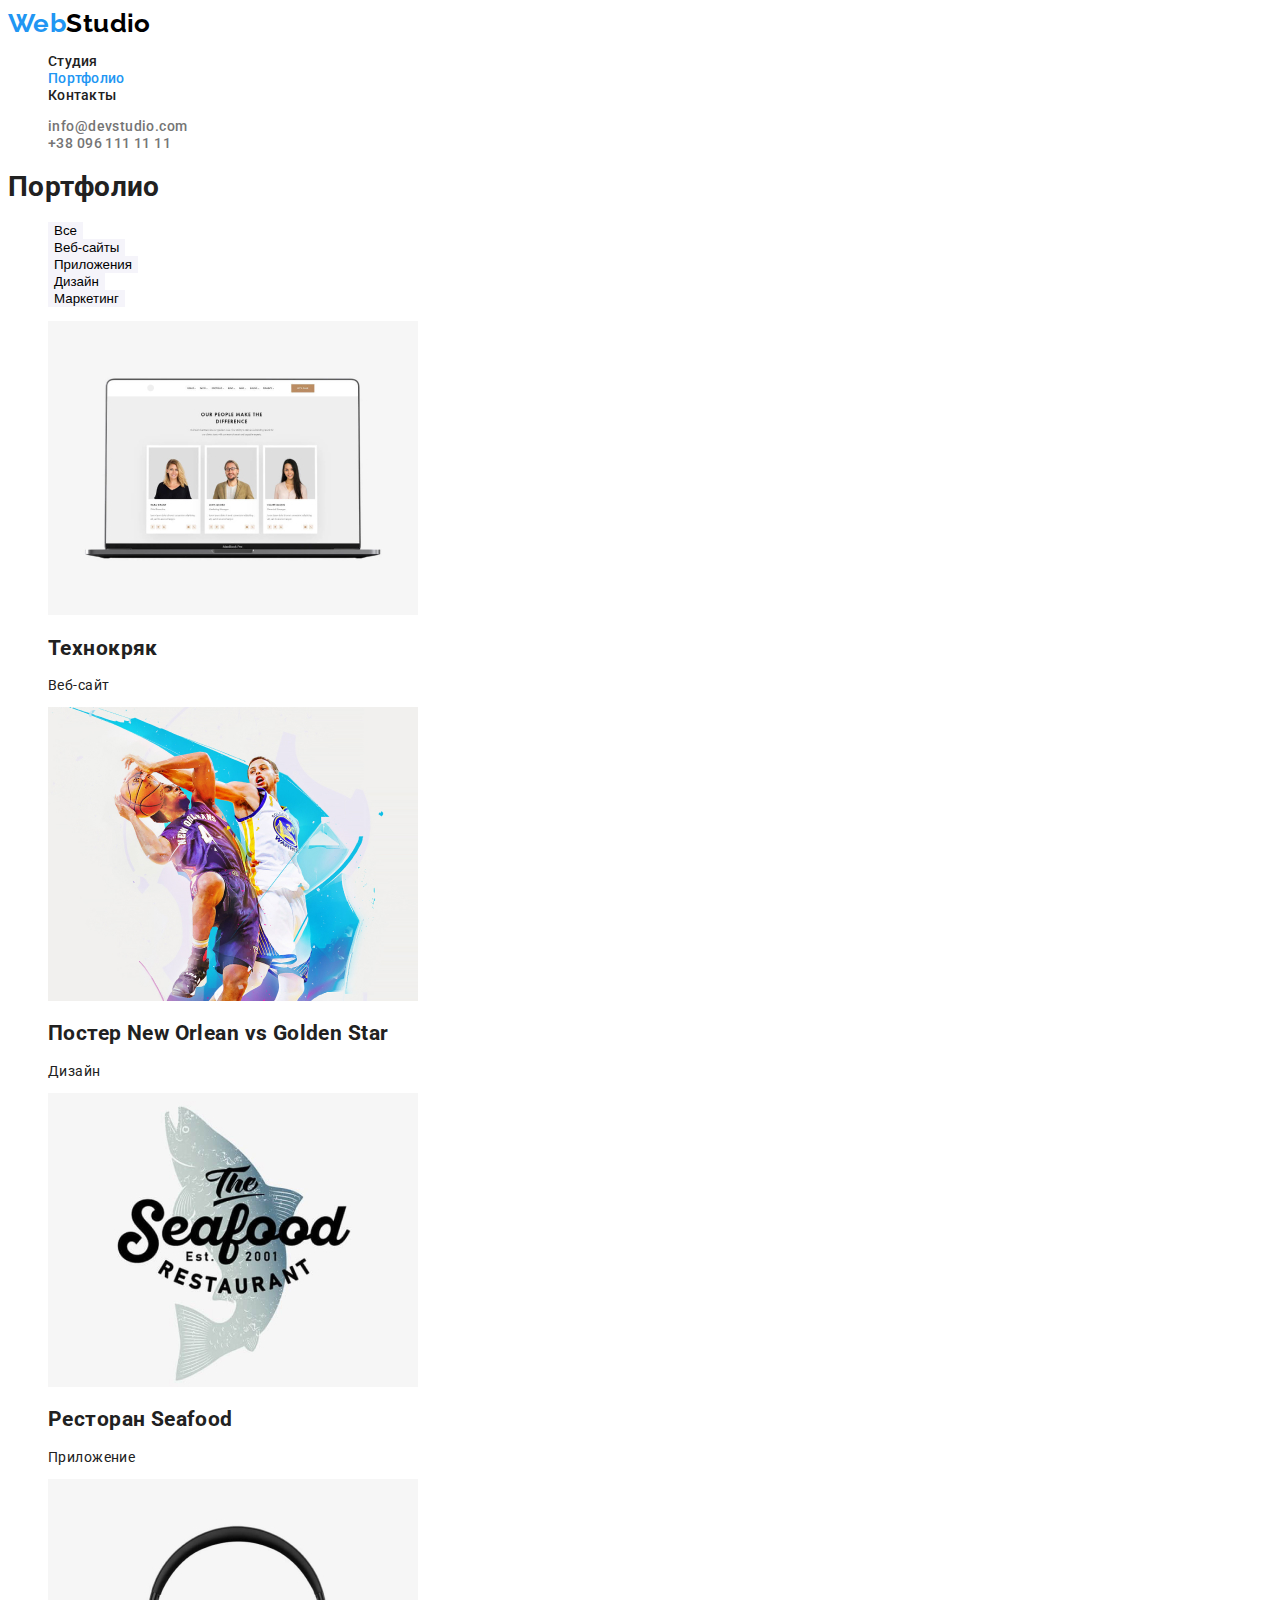
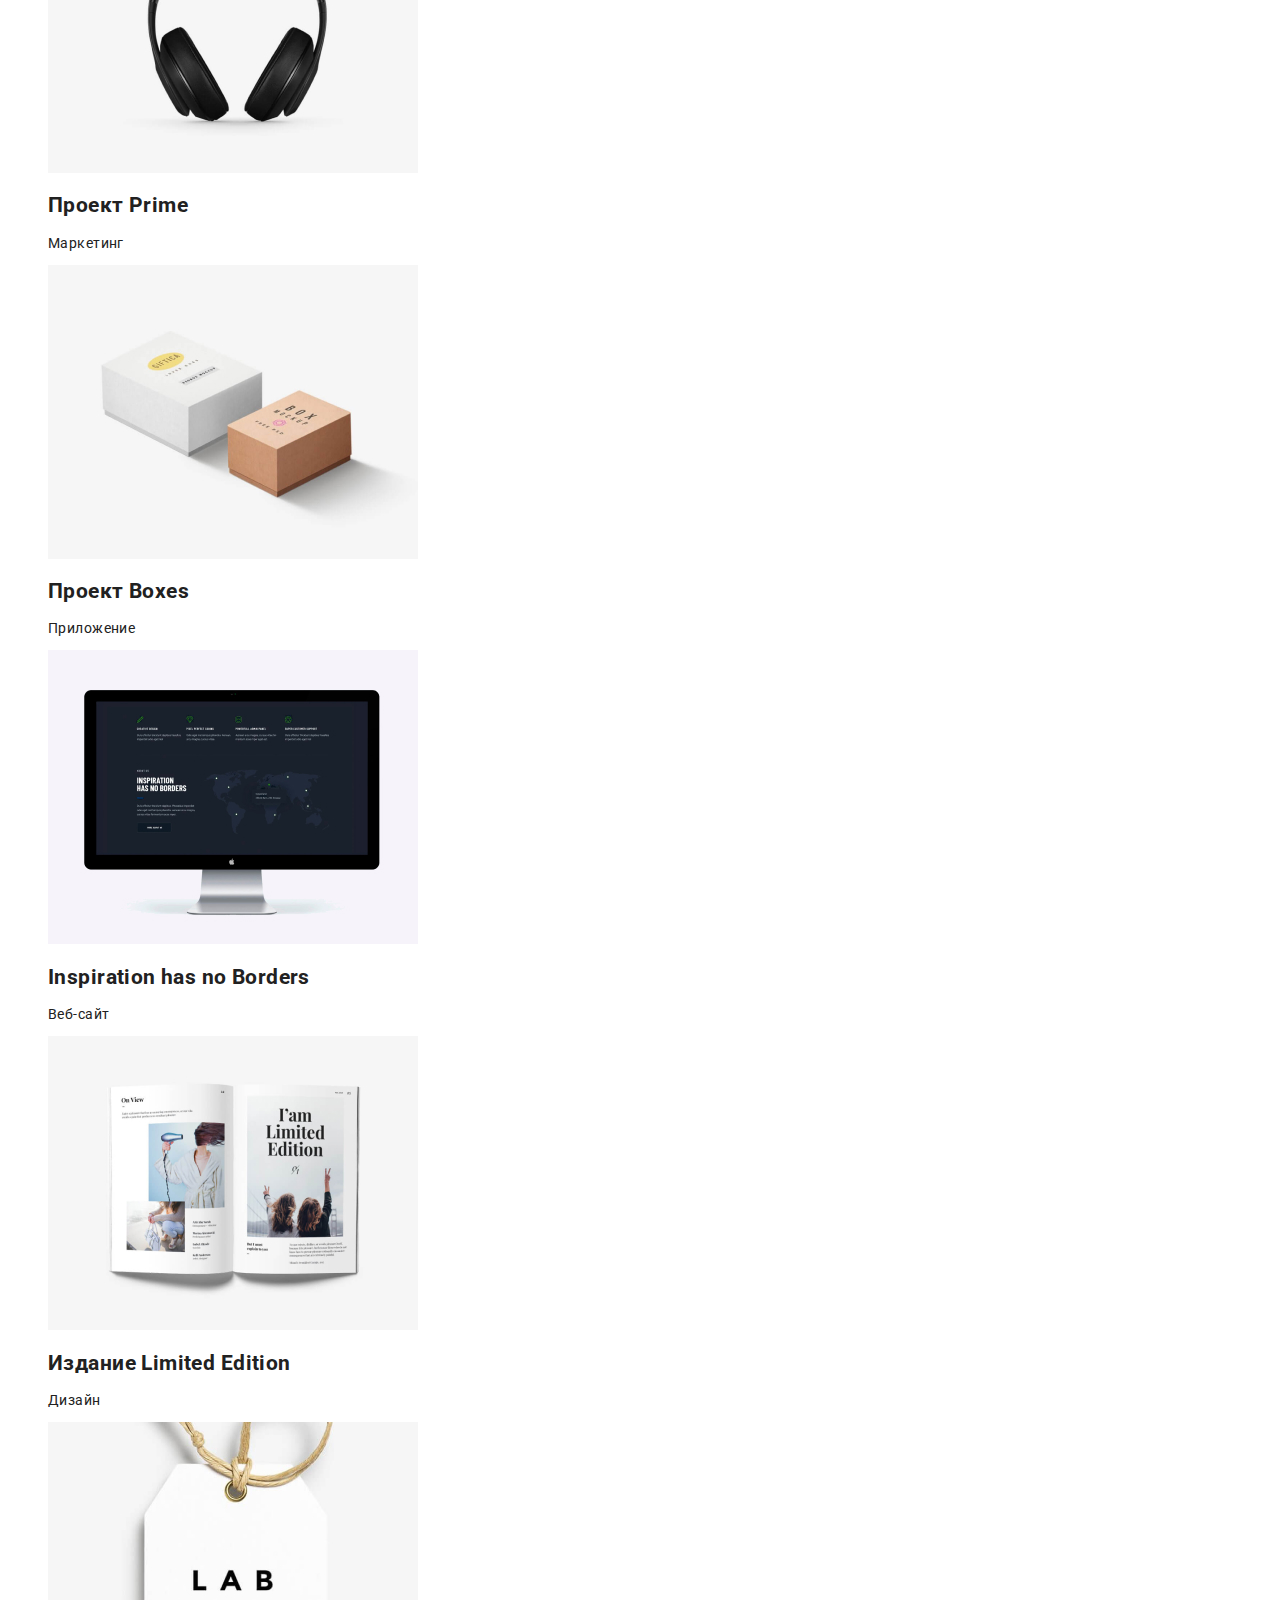
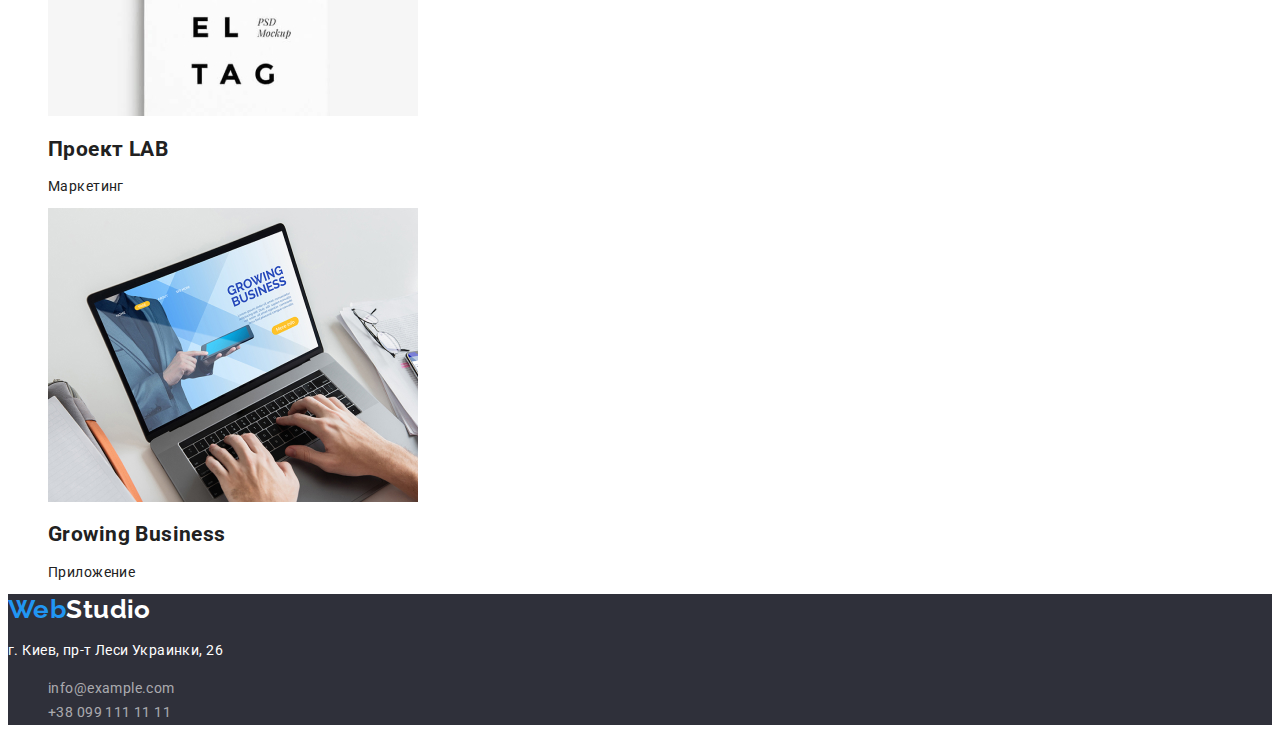
==== portfolio.html @ 6d7fb48e "Создал и заполнил файлы portfolio.html, common/main/portfolio.css" ====
<!DOCTYPE html>
<html lang="ru">

<head>
  <meta charset="UTF-8">
  <meta name="viewport" content="width=device-width, initial-scale=1.0">
  <title>Portfolio</title>
  <link href="https://fonts.googleapis.com/css2?family=Raleway:wght@700&family=Roboto:wght@400;500;700;900&display=swap"
    rel="stylesheet">
  <link rel="stylesheet" href="./css/common.css">
  <link rel="stylesheet" href="./css/portfolio.css">
</head>

<body>
  <!-- header -->
  <header class="header">
    <nav>
      <a href="index.html" class="logo"><span class="logo-web">Web</span>Studio</a>
      <ul>
        <li><a href="./index.html" class="site-nav">Студия</a></li>
        <li><a href="./portfolio.html" class="site-nav current">Портфолио</a></li>
        <li><a href="" class="site-nav">Контакты</a></li>
      </ul>
    </nav>
    <ul>
      <li><a href="" class="header-e-mail e-mail">info@devstudio.com</a></li>
      <li><a href="" class="header-tel tel">+38 096 111 11 11</a></li>
    </ul>
  </header>

  <main>
    <!-- Портфолио -->
    <section class="page-portfolio">
      <h1>Портфолио</h1>
      <ul>
        <li><button type="button" class="filter">Все</button></li>
        <li><button type="button" class="filter">Веб-сайты</button></li>
        <li><button type="button" class="filter">Приложения</button></li>
        <li><button type="button" class="filter">Дизайн</button></li>
        <li><button type="button" class="filter">Маркетинг</button></li>
      </ul>
      <ul>
        <li>
          <div>
            <img src="./img/technokriak.jpg" alt="Технокряк" width="370">
            <h2>Технокряк</h2>
            <p>Веб-сайт</p>
          </div>
        </li>
        <li>
          <div>
            <img src="./img/poster.jpg" alt="Постер New Orlean vs Golden Star" width="370">
            <h2>Постер New Orlean vs Golden Star</h2>
            <p>Дизайн</p>
          </div>
        </li>
        <li>
          <div>
            <img src="./img/seafood.jpg" alt="Ресторан Seafood" width="370">
            <h2>Ресторан Seafood</h2>
            <p>Приложение</p>
          </div>
        </li>
        <li>
          <div>
            <img src="./img/prime.jpg" alt="Проект Prime" width="370">
            <h2>Проект Prime</h2>
            <p>Маркетинг</p>
          </div>
        </li>
        <li>
          <div>
            <img src="./img/boxes.jpg" alt="Проект Boxes" width="370">
            <h2>Проект Boxes</h2>
            <p>Приложение</p>
          </div>
        </li>
        <li>
          <div>
            <img src="./img/inspiration.jpg" alt="Inspiration has no Borders" width="370">
            <h2>Inspiration has no Borders</h2>
            <p>Веб-сайт</p>
          </div>
        </li>
        <li>
          <div>
            <img src="./img/limited-edition.jpg" alt="Издание Limited Edition" width="370">
            <h2>Издание Limited Edition</h2>
            <p>Дизайн</p>
          </div>
        </li>
        <li>
          <div>
            <img src="./img/lab.jpg" alt="Проект LAB" width="370">
            <h2>Проект LAB</h2>
            <p>Маркетинг</p>
          </div>
        </li>
        <li>
          <div>
            <img src="./img/growing-business.jpg" alt="Growing Business" width="370">
            <h2>Growing Business</h2>
            <p>Приложение</p>
          </div>
        </li>
      </ul>
    </section>
  </main>

  <!-- footer -->
  <footer>
    <a href="index.html" class="logo"><span class="logo-web">Web</span><span class="logo-studio">Studio</span></a>
    <address>
      <p class="address">г. Киев, пр-т Леси Украинки, 26</p>
      <ul>
        <li><a href="" class="footer-e-mail e-mail">info@example.com</a></li>
        <li><a href="" class="footer-tel tel">+38 099 111 11 11</a></li>
      </ul>
    </address>
  </footer>
</body>

</html>
---- css/common.css ----
:root {
  --primary-text-color: #212121;
  --secondary-text-color: #757575;
  --hover-color: #2196f3;
  --filter-bg-color: #f5f4fa;
}

body {
  font-family: roboto, sans-serif;
  font-size: 14px;
  color: var(--primary-text-color);
  background-color: white;
  letter-spacing: 0.03em;
}

ul {
  list-style: none;
}

a {
  text-decoration: none;
}

.section-title {
  font-size: 36px;
  text-align: center;
}

/* Header */

.logo {
  font-family: raleway, sans-serif;
  font-size: 26px;
  color: black;
  font-weight: bold;
  line-height: 1.19;
}

.logo-web {
  color: var(--hover-color);
}

.site-nav {
  color: var(--primary-text-color);
  text-decoration: none;
  font-weight: 500;
  line-height: 1.14;
  letter-spacing: 0.02em;
}

.header-e-mail,
.header-tel {
  color: var(--secondary-text-color);
  font-weight: 500;
  line-height: 1.14;
}

.site-nav:hover,
.site-nav:focus,
.e-mail:hover,
.e-mail:focus,
.tel:hover,
.tel:focus {
  color: var(--hover-color);
}

.current {
  color: var(--hover-color);
}

/* Footer */

footer {
  background-color: #2f303a;
}

address {
  font-style: normal;
}

.address {
  color: white;
  line-height: 1.71;
}

.logo-studio {
  color: white;
}

.footer-e-mail,
.footer-tel {
  color: rgb(255, 255, 255, 0.6);
  line-height: 1.71;
}
---- css/portfolio.css ----
.filter {
  background-color: var(--filter-bg-color);
  border: none;
}

.filter:hover,
.filter:focus {
  color: white;
  background-color: var(--hover-color);
}

/* На макете вроде как ошибка. Указан bg-color страницы #E5E5E5 (сероватый),
но когда его вносить, то он сильно серый, явно темнее чем на макете. */
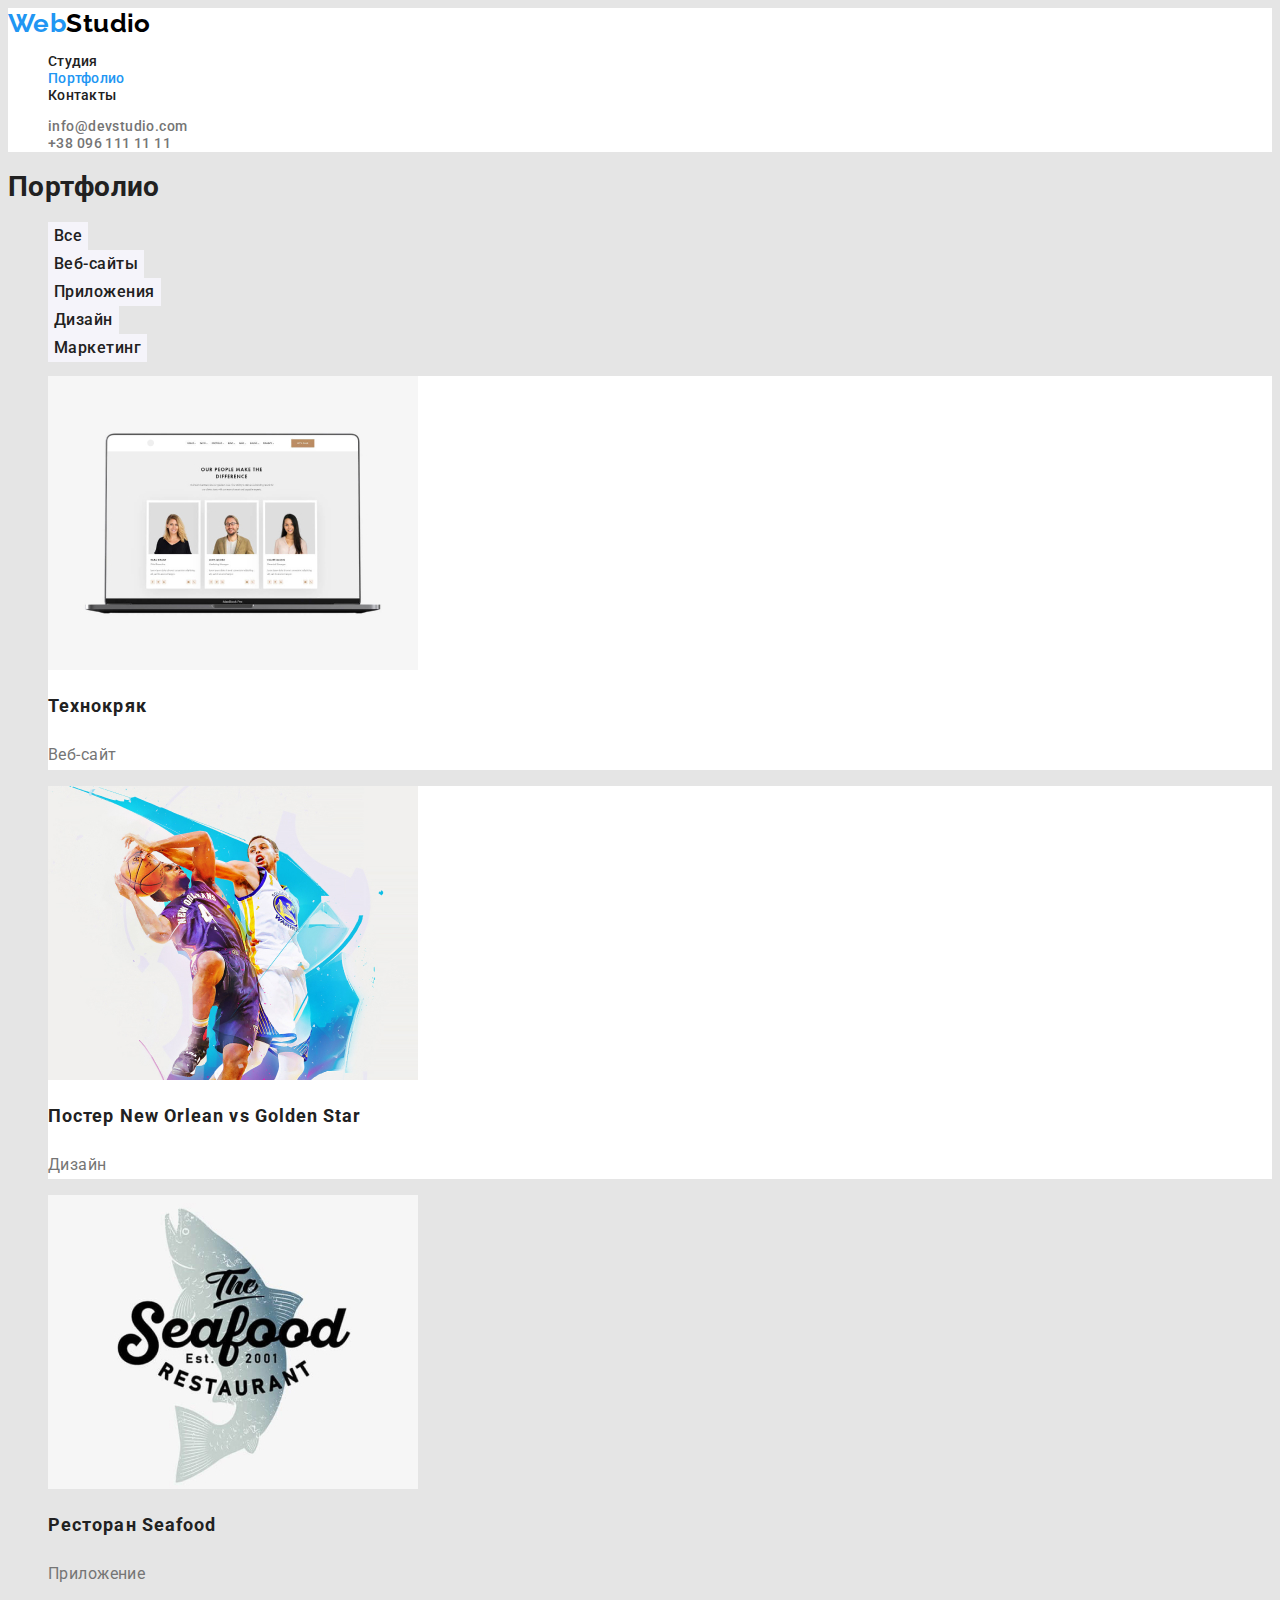
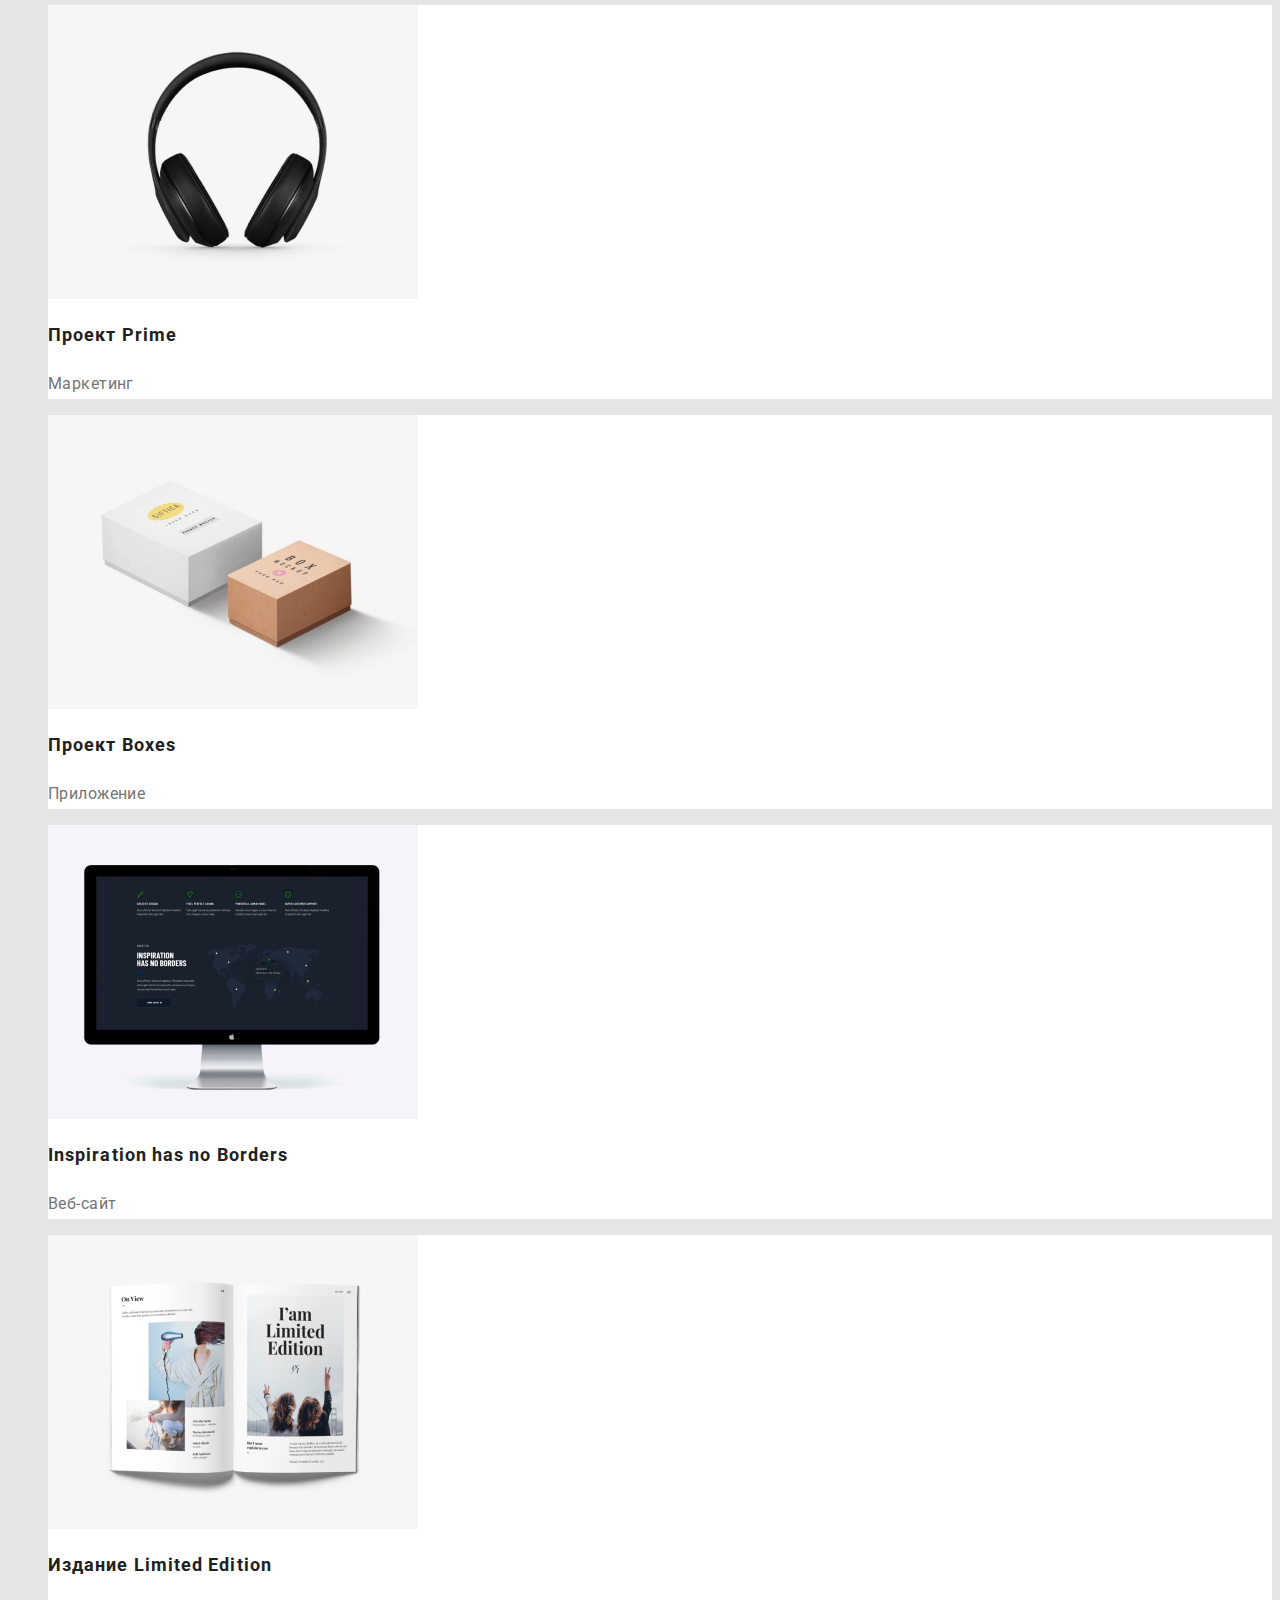
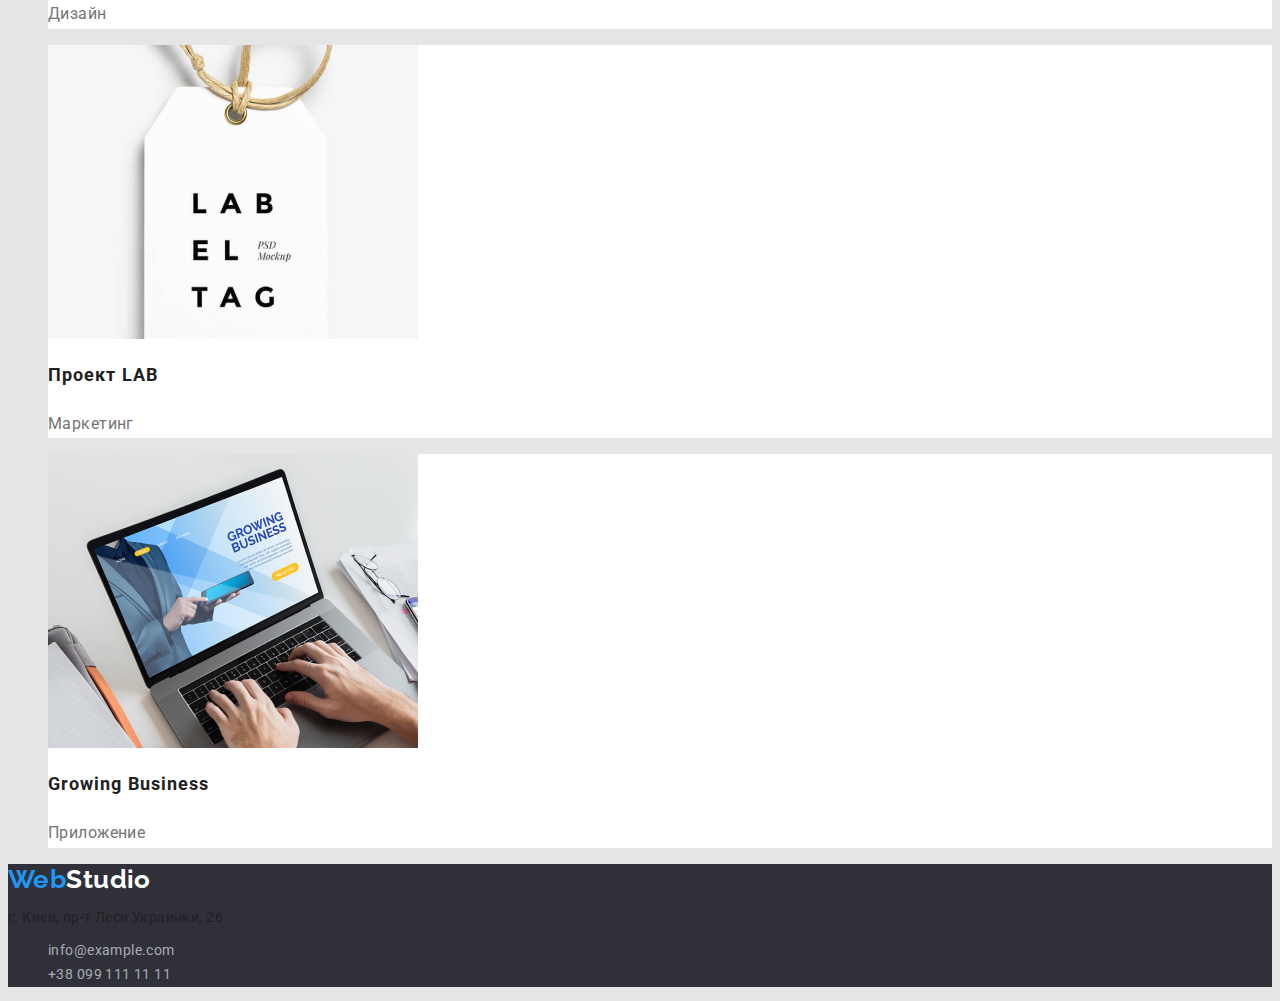
==== commit 43c252a8: "Правки" ====
--- a/portfolio.html
+++ b/portfolio.html
@@ -39,69 +39,69 @@
         <li><button type="button" class="filter">Дизайн</button></li>
         <li><button type="button" class="filter">Маркетинг</button></li>
       </ul>
-      <ul>
+      <ul class="portfolio-list">
+        <li class="portfolio-card">
+          <a href="" class="portfolio-link">
+            <img src="./img/technokriak.jpg" alt="Технокряк" width="370">
+            <h2 class="portfolio-title">Технокряк</h2>
+            <p class="portfolio-text">Веб-сайт</p>
+          </a>
+        </li>
+        <li class="portfolio-card">
+          <a href="">
+            <img src="./img/poster.jpg" alt="Постер New Orlean vs Golden Star" width="370">
+            <h2 class="portfolio-title">Постер New Orlean vs Golden Star</h2>
+            <p class="portfolio-text">Дизайн</p>
+          </a>
+        </li class="portfolio-card">
         <li>
-          <div>
-            <img src="./img/technokriak.jpg" alt="Технокряк" width="370">
-            <h2>Технокряк</h2>
-            <p>Веб-сайт</p>
-          </div>
+          <a href="">
+            <img src="./img/seafood.jpg" alt="Ресторан Seafood" width="370">
+            <h2 class="portfolio-title">Ресторан Seafood</h2>
+            <p class="portfolio-text">Приложение</p>
+          </a>
         </li>
-        <li>
-          <div>
-            <img src="./img/poster.jpg" alt="Постер New Orlean vs Golden Star" width="370">
-            <h2>Постер New Orlean vs Golden Star</h2>
-            <p>Дизайн</p>
-          </div>
+        <li class="portfolio-card">
+          <a href="">
+            <img src="./img/prime.jpg" alt="Проект Prime" width="370">
+            <h2 class="portfolio-title">Проект Prime</h2>
+            <p class="portfolio-text">Маркетинг</p>
+          </a>
         </li>
-        <li>
-          <div>
-            <img src="./img/seafood.jpg" alt="Ресторан Seafood" width="370">
-            <h2>Ресторан Seafood</h2>
-            <p>Приложение</p>
-          </div>
+        <li class="portfolio-card">
+          <a href="">
+            <img src="./img/boxes.jpg" alt="Проект Boxes" width="370">
+            <h2 class="portfolio-title">Проект Boxes</h2>
+            <p class="portfolio-text">Приложение</p>
+          </a>
         </li>
-        <li>
-          <div>
-            <img src="./img/prime.jpg" alt="Проект Prime" width="370">
-            <h2>Проект Prime</h2>
-            <p>Маркетинг</p>
-          </div>
+        <li class="portfolio-card">
+          <a href="">
+            <img src="./img/inspiration.jpg" alt="Inspiration has no Borders" width="370">
+            <h2 class="portfolio-title">Inspiration has no Borders</h2>
+            <p class="portfolio-text">Веб-сайт</p>
+          </a>
         </li>
-        <li>
-          <div>
-            <img src="./img/boxes.jpg" alt="Проект Boxes" width="370">
-            <h2>Проект Boxes</h2>
-            <p>Приложение</p>
-          </div>
+        <li class="portfolio-card">
+          <a href="">
+            <img src="./img/limited-edition.jpg" alt="Издание Limited Edition" width="370">
+            <h2 class="portfolio-title">Издание Limited Edition</h2>
+            <p class="portfolio-text">Дизайн</p>
+          </a>
         </li>
-        <li>
-          <div>
-            <img src="./img/inspiration.jpg" alt="Inspiration has no Borders" width="370">
-            <h2>Inspiration has no Borders</h2>
-            <p>Веб-сайт</p>
-          </div>
+        <li class="portfolio-card">
+          <a href="">
+            <img src="./img/lab.jpg" alt="Проект LAB" width="370">
+            <h2 class="portfolio-title">Проект LAB</h2>
+            <p class="portfolio-text">Маркетинг</p>
+          </a>
         </li>
-        <li>
-          <div>
-            <img src="./img/limited-edition.jpg" alt="Издание Limited Edition" width="370">
-            <h2>Издание Limited Edition</h2>
-            <p>Дизайн</p>
-          </div>
-        </li>
-        <li>
-          <div>
-            <img src="./img/lab.jpg" alt="Проект LAB" width="370">
-            <h2>Проект LAB</h2>
-            <p>Маркетинг</p>
-          </div>
-        </li>
-        <li>
-          <div>
+        <li class="portfolio-card">
+          <a href="">
             <img src="./img/growing-business.jpg" alt="Growing Business" width="370">
-            <h2>Growing Business</h2>
-            <p>Приложение</p>
-          </div>
+            <h2 class="portfolio-title">Growing Business</h2>
+            <p class="portfolio-text">Приложение</p>
+          </a>
         </li>
       </ul>
     </section>
--- a/css/common.css
+++ b/css/common.css
@@ -3,13 +3,15 @@
   --secondary-text-color: #757575;
   --hover-color: #2196f3;
   --filter-bg-color: #f5f4fa;
+  --secondary-bg-color: #e5e5e5;
+  --white: #ffffff;
 }
 
 body {
   font-family: roboto, sans-serif;
   font-size: 14px;
   color: var(--primary-text-color);
-  background-color: white;
+  background-color: var(--secondary-bg-color);
   letter-spacing: 0.03em;
 }
 
@@ -27,11 +29,14 @@
 }
 
 /* Header */
+.header {
+  background-color: var(--white);
+}
 
 .logo {
   font-family: raleway, sans-serif;
   font-size: 26px;
-  color: black;
+  color: #000000;
   font-weight: bold;
   line-height: 1.19;
 }
@@ -59,6 +64,8 @@
 .site-nav:focus,
 .e-mail:hover,
 .e-mail:focus,
+.address:hover,
+.address:focus,
 .tel:hover,
 .tel:focus {
   color: var(--hover-color);
@@ -79,16 +86,16 @@
 }
 
 .address {
-  color: white;
+  color: var(--white)
   line-height: 1.71;
 }
 
-.logo-studio {
-  color: white;
+footer .logo {
+  color: var(--white)
 }
 
 .footer-e-mail,
 .footer-tel {
-  color: rgb(255, 255, 255, 0.6);
+  color: rgba(255, 255, 255, 0.6);
   line-height: 1.71;
-}+}
--- a/css/portfolio.css
+++ b/css/portfolio.css
@@ -1,13 +1,38 @@
 .filter {
+  color: var(--primary-text-color);
   background-color: var(--filter-bg-color);
   border: none;
+  font-family: Roboto;
+  font-weight: 500;
+  font-size: 16px;
+  line-height: 1.62;
+  letter-spacing: 0.03em;
 }
 
 .filter:hover,
-.filter:focus {
-  color: white;
+.filter:focus,
+.portfolio-title:hover,
+.portfolio-title:focus,
+.portfolio-text:hover,
+.portfolio-text:focus {
+  color: var(--white);
   background-color: var(--hover-color);
 }
 
-/* На макете вроде как ошибка. Указан bg-color страницы #E5E5E5 (сероватый),
-но когда его вносить, то он сильно серый, явно темнее чем на макете. */+.portfolio-card {
+  background-color: var(--white);
+}
+
+.portfolio-title {
+  color: var(--primary-text-color);
+  font-weight: 700;
+  font-size: 18px;
+  line-height: 2;
+  letter-spacing: 0.06em;
+}
+.portfolio-text {
+  color: var(--secondary-text-color);
+  font-weight: normal;
+  font-size: 16px;
+  line-height: 1.87;
+}
